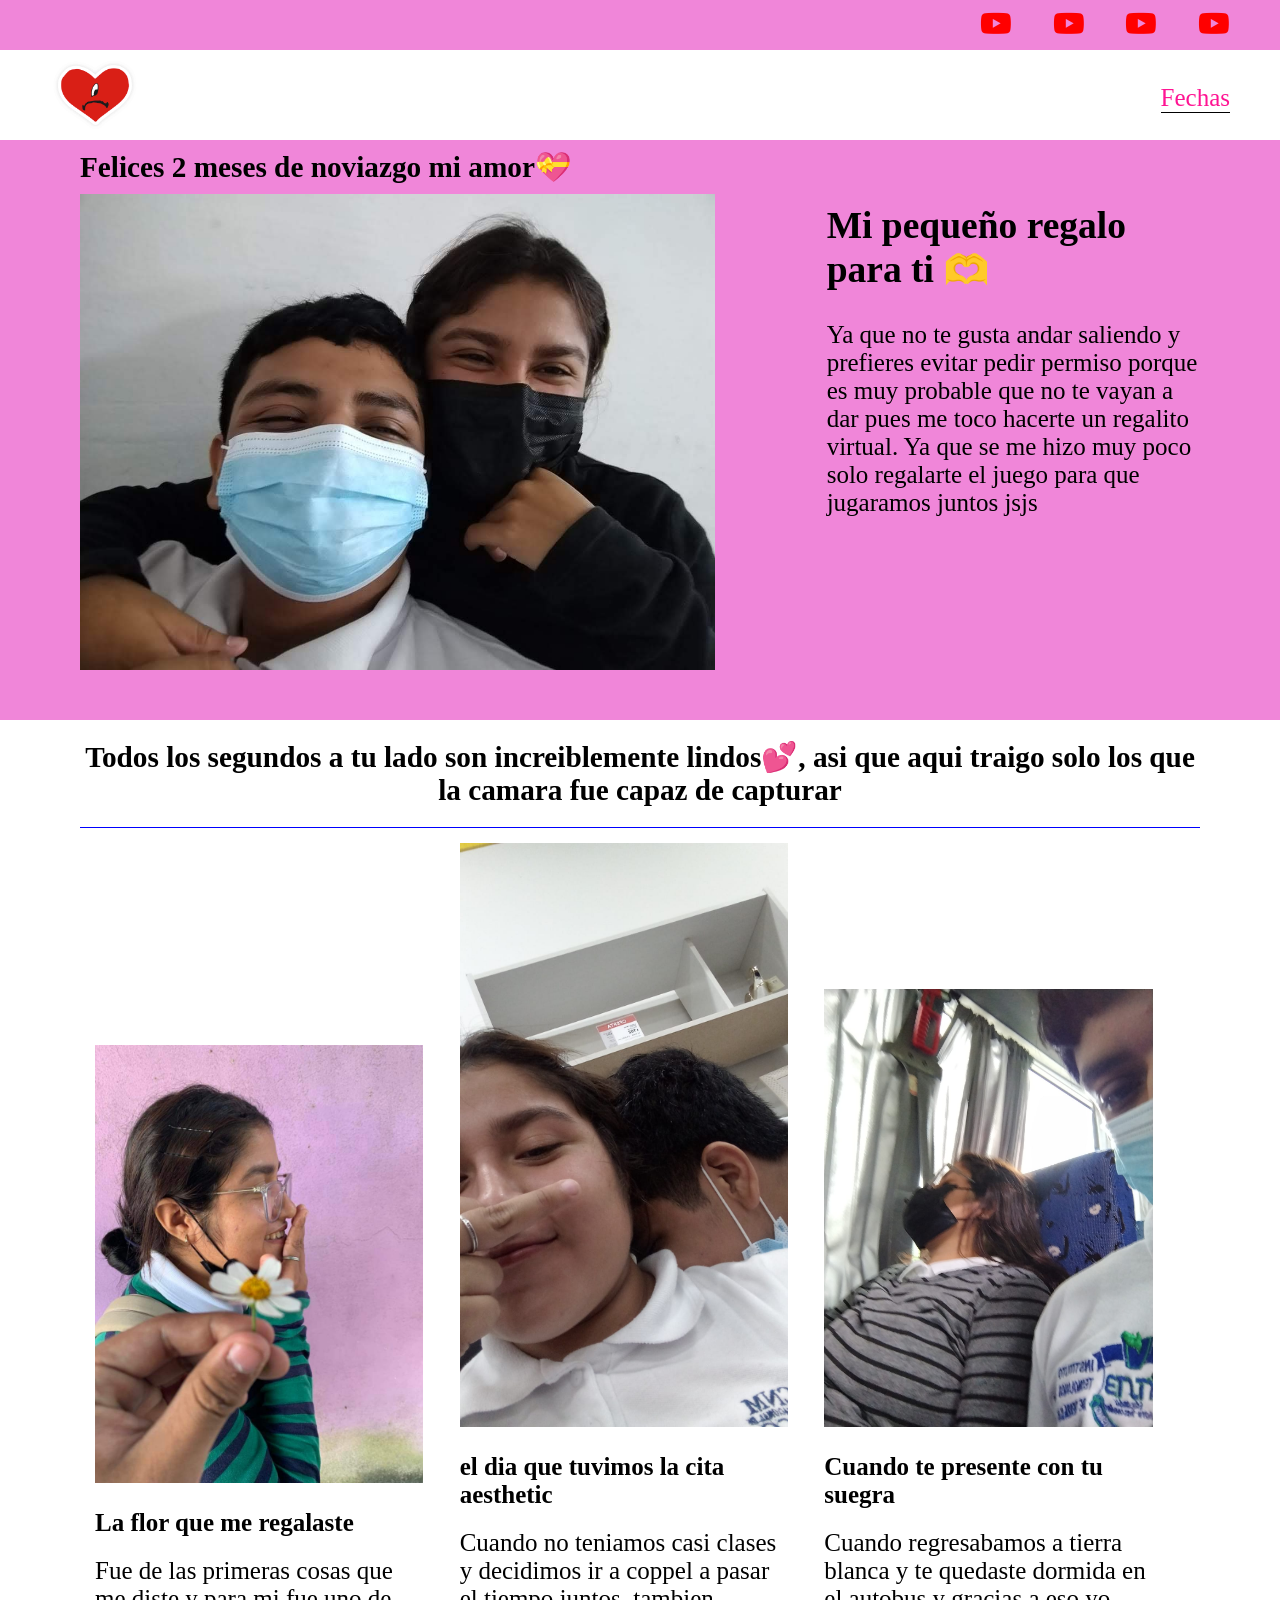
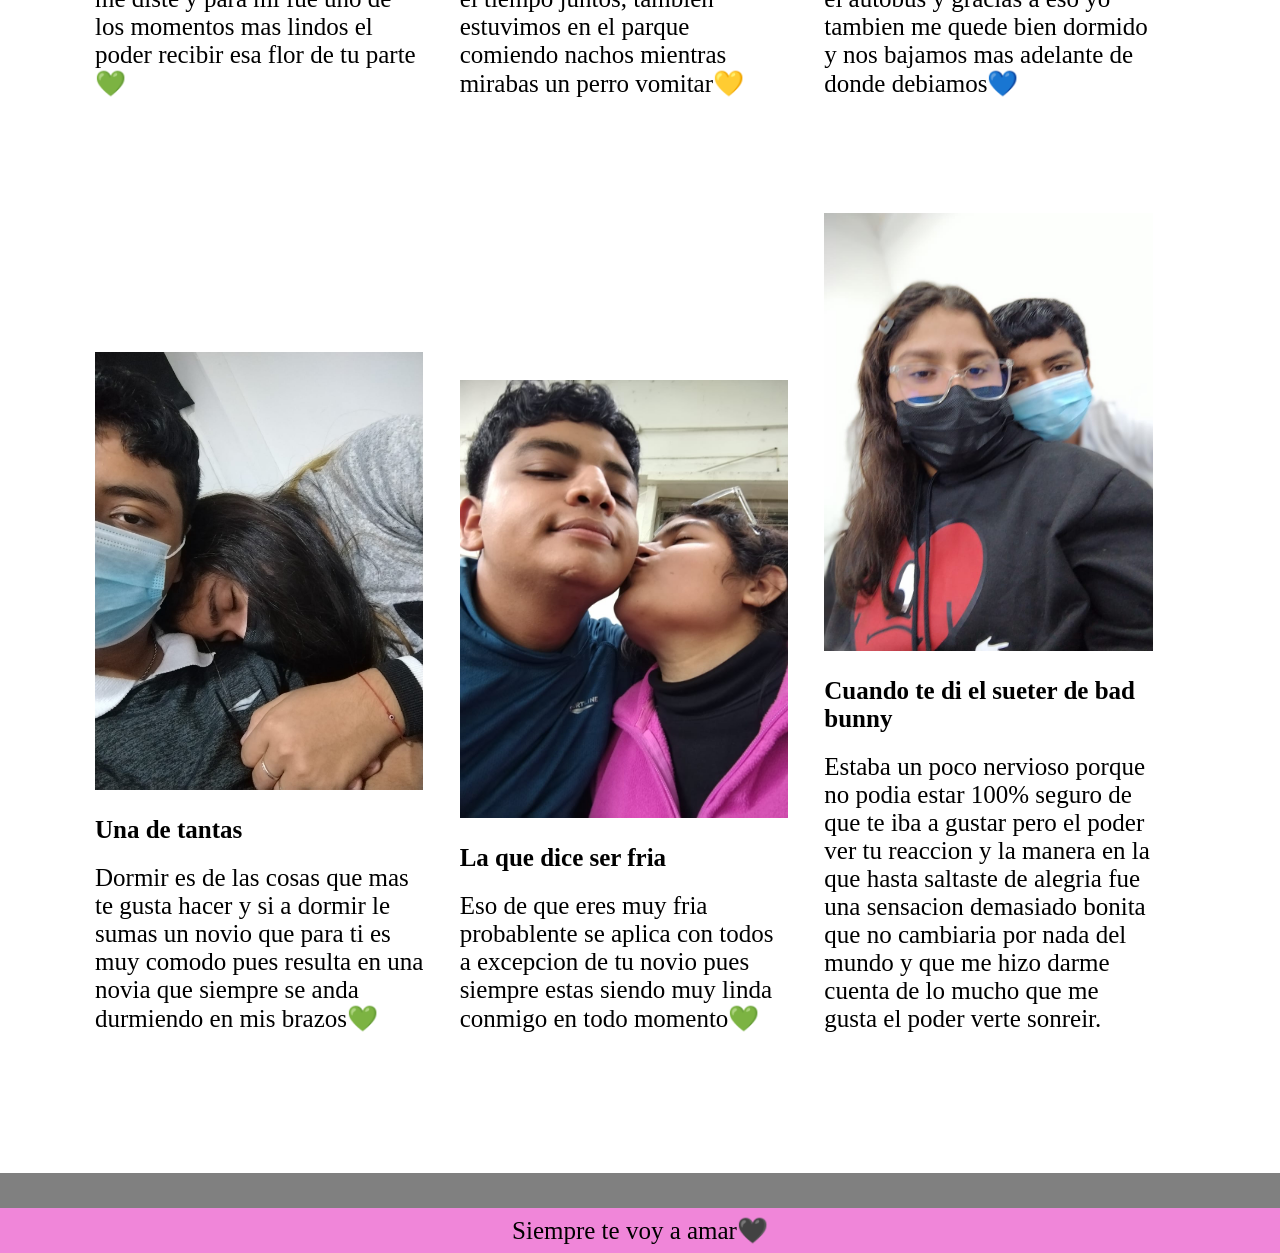
==== blogs.html @ 679513b7 "Subiendo mi primer sitioweb" ====
<!DOCTYPE html>
<html lang="en">
<head>
    <meta charset="UTF-8">
    <meta http-equiv="X-UA-Compatible" content="IE=edge">
    <meta name="viewport" content="width=device-width, initial-scale=1.0">
    <title>Nuestro noviazgo</title>
    <link rel="stylesheet" href="/css/main.css">
    <link rel="stylesheet" href="/css/all.min.css">
</head>
<body >
    <header class="header">
        <div class="social">
            <div class="social">
                <div class="social-icons">
                    <a href="https://youtube.com/watch?v=8sY9Cf4HNfY&feature=shares" target="_blank"><i class="fa-brands fa-youtube"></i></a>
                    <a href="https://youtube.com/watch?v=DxUJPrSrTRk&feature=shares"target="_blank"><i class="fa-brands fa-youtube"></i></a>
                    <a href="https://youtube.com/watch?v=dZLalxMld7s&feature=shares"target="_blank"><i class="fa-brands fa-youtube"></i></a>
                    <a href="https://youtube.com/watch?v=uaY_P7B_1so&feature=shares"target="_blank"><i class="fa-brands fa-youtube"></i></a>
                </div>
        </div>
        <nav class="nav">
            <div class="nav-logo">
                <a href="index.html">
                    <img src="/img/Vinil_Corazón-Bad-Bunny.jpg" width="90" alt="Logo de pagina">
                </a>
            </div>
            <div class="nav-link">
                 <a href="profile.html">Fechas</a>
            </div>
        </nav>
    </header>
    <main class="blogs-main">
        <section class="news">
            <div class="news-container">
                <h3>Felices 2 meses de noviazgo mi amor💝</h3>
                <img src="/img/Foto nuestra despues de ambos confesarnos.jpg" alt="imagen nuestra">
                <div class="news-info">
                    <h2>Mi pequeño regalo para ti 🫶</h2>
                    <p>Ya que no te gusta andar saliendo y
                        prefieres evitar pedir permiso porque
                        es muy probable que no te vayan a dar pues
                        me toco hacerte un regalito virtual.
                        Ya que se me hizo muy poco solo regalarte
                        el juego para que jugaramos juntos jsjs
                    </p>
                </div>
            </div>
        </section>
        <section class="momentos">
            <h3>Todos los segundos a tu lado son increiblemente lindos💕,
                asi que aqui traigo solo los que la camara fue capaz de capturar
            </h3>
            <div class="momentos-blog"> <!--Desde aqui debo copiar-->
                <img class="Imagen" src="/img/La flor que me diste.jpeg" alt="">
                <h4>La flor que me regalaste</h4>
                <p>Fue de las primeras cosas que me diste y para mi fue
                    uno de los momentos mas lindos el poder recibir esa flor
                    de tu parte💚
                </p>
            </div> <!--Hasta aqui para poder ir poniendo imagen por imagen-->
            <div class="momentos-blog"> <!--Desde aqui debo copiar-->
                <img class="Imagen" src="/img/coppel 3.jpeg" alt="">
                <h4>el dia que tuvimos la cita aesthetic</h4>
                <p>Cuando no teniamos casi clases y decidimos ir a coppel
                    a pasar el tiempo juntos, tambien estuvimos en el parque
                    comiendo nachos mientras mirabas un perro vomitar💛
                </p>
            </div> <!--Hasta aqui para poder ir poniendo imagen por imagen-->
            <div class="momentos-blog"> <!--Desde aqui debo copiar-->
                <img class="Imagen" src="/img/de regreso.jpeg" alt="">
                <h4>Cuando te presente con tu suegra</h4>
                <p>Cuando regresabamos a tierra blanca y te quedaste
                    dormida en el autobus y gracias a eso yo tambien
                    me quede bien dormido y nos bajamos mas adelante
                    de donde debiamos💙
                </p>
            </div> <!--Hasta aqui para poder ir poniendo imagen por imagen-->
            <div class="momentos-blog"> <!--Desde aqui debo copiar-->
                <img class="Imagen" src="/img/mimida.jpeg" alt="">
                <h4>Una de tantas</h4>
                <p>Dormir es de las cosas que mas te gusta hacer
                    y si a dormir le sumas un novio que para ti es
                    muy comodo pues resulta en una novia que siempre
                    se anda durmiendo en mis brazos💚
                </p>
            </div> <!--Hasta aqui para poder ir poniendo imagen por imagen-->
            <div class="momentos-blog"> <!--Desde aqui debo copiar-->
                <img class="Imagen" src="/img/besito.jpeg" alt="">
                <h4>La que dice ser fria</h4>
                <p>Eso de que eres muy fria probablente se aplica
                    con todos a excepcion de tu novio pues siempre
                    estas siendo muy linda conmigo en todo momento💚
                </p>
            </div> <!--Hasta aqui para poder ir poniendo imagen por imagen-->
            <div class="momentos-blog"> <!--Desde aqui debo copiar-->
                <img class="Imagen" src="/img/Foto despues de regalo.jpeg" alt="">
                <h4>Cuando te di el sueter de bad bunny</h4>
                <p>Estaba un poco nervioso porque no podia estar
                    100% seguro de que te iba a gustar pero el 
                    poder ver tu reaccion y la manera en la que hasta saltaste de 
                    alegria fue una sensacion demasiado bonita que
                    no cambiaria por nada del mundo y que me hizo darme cuenta
                    de lo mucho que me gusta el poder verte sonreir.
                </p>
            </div> <!--Hasta aqui para poder ir poniendo imagen por imagen-->
        </section>
    </main>
    <footer><!---->
        <p>Siempre te voy a amar🖤
        </p>
    </footer>
</body>
</html>
---- css/main.css ----
@import url('https://fonts.googleapis.com/css2?family=Rubik+Bubbles&family=Yeon+Sung&display=swap');
*{
    padding: 0px;
    margin: 0px;
    box-sizing: border-box;
}
body{
    font-family:'Yeong Sung', cursive;
    font-size: 25px;
}
.home-body{
    position: fixed;
    top: 0;
    bottom: 0;
    left: 0;
    right: 0;
}
/*Configuracion para el header de mi blog personal*/
.header{
    width: 100%;
    height: 140px;
    display: grid;/*Dividir iconos y letra aparte*/
    grid-template-rows: 1fr 1fr;/*Nos permite crear filas*/
}
.social{
    background-color: rgb(240, 134, 217);
    width: 100%;
    height: 50px;
    display:grid;
}
.social-icons{
    width: 250px;
    height: auto;
    display: flex;
    align-items: center;
    justify-content: space-between;
    justify-self: end;
    margin-right: 50px;
}
.social-icons a{
    color: red;
    font-size: 28px;
}
.social-icons a:hover{
    color: white;
    cursor: pointer;
}
.nav{
    display: grid;
    grid-template-columns: 1fr 1fr;
    height: 90px;
    background-color: white;
}
.nav-logo{
    margin-left: 50px;
    display: flex;
    align-items: center;
}
.nav-link a:hover{
    color: blue;
    cursor: pointer;
}
.nav-link{
    display: flex;
    align-items: center;
    justify-content: flex-end;
    margin-right: 50px;
}
.nav-link a{
    text-decoration: none;
    color: deeppink;
    border-bottom: 1px solid black;
}
/*Etiqueta main para mi pagina*/
.home-main{
    display: grid; 
    grid-template-columns: 1fr 4fr 1fr;
    height: 100%;
    background-image: url(/img/IMG-20221123-WA0013.jpeg);
    background-position: center; /*Con esto podemos centrar la imagen en nuestro contenedor */
    background-repeat: no-repeat;/*Con esto evitamos que la iamgen se repita*/
    background-size: cover;
}
.main-container{
    display: grid;
    grid-column: 2;
    justify-items: center;
    height: 350px;
    margin-top: 80px;
}
.main-container__texto{
    text-align: center;
    font-size: 30px; 
    font-weight: 700;
    letter-spacing: 5px;
    color: deeppink;
}
.main-container__link{
    background-color: rgb(134, 240, 240);
    display: inline-block;
    padding: 10px 20px;
    text-decoration: none;
    color: deeppink;
    font-weight: 700;
    font-size: 18px;
    height: 45px;
    border-radius: 10px;
}
.main-container__link:hover{
    background-color: rgb(62, 173, 173);
    cursor: pointer;
}
/*Pagina de blogs*/
.blogs-main{
    display: grid;
}
.news{
    background-color: rgb(240, 134, 217);
    padding: 10px 80px 40px;
}
.news-container{
    display: grid;
    grid-template-columns: 2fr 1fr;
    grid-template-rows: 2fr;
}
.news-container img{
    grid-column: 1;
    width: 85%;
    display: inline-block;
    margin: 10px 0px;
}
.news-info{
    grid-column: 2;
}
.news-info h2{
    margin-top: 20px;
}
.news-info p{
    margin: 30px 0px;
}
/*Boton de la pagina*/
.blogs-btn{
    text-decoration: none;
    background-color: rgb(134, 240, 240);
    display: inline-block;
    padding: 10px 20px;
    text-decoration: none;
    color: deeppink;
    font-weight: 700;
    font-size: 18px;
    height: 45px;
    border-radius: 10px;
}
.blogs-btn:hover{
    background-color: rgb(62, 173, 173);
    cursor: pointer;
}
/*Imagenes*/
.momentos{
    padding: 0px 80px 40px;
}
.momentos h3{
    border-bottom: 1px solid blue;
    padding: 20px 0;
    text-align: center;
}
.momentos-blog{
    display: inline-block;
    padding: 15px;
    max-width: 32%;
    margin-bottom: 50px;
}
.momentos-blog img{
    width: 100%;
}
.momentos-blog h4{
    margin: 20px 0px;
}
.momentos-blog p{
    margin-bottom: 35px;
}
/*aqui edito el footer*/
footer{
    width: 100%;
    height: 80px;
    background-color: rgb(240, 134, 217);
    border-top: 35px solid gray;
    text-align: center;
    display: flex;
    align-items: center;
    justify-content: center;
}
footer p{
    color: black;
    text-align: center;
}
  /*Las fechas*/
  .fechas.main{
    display: grid;
}
.fechas{
    background-color: rgb(240, 134, 217);
    padding: 10px 80px 40px;
}
.fechas-img{
    display: grid;
    grid-template-columns: 2fr 1fr;
    grid-template-rows: 2fr;
}
.fechas-img img{
    grid-column: 1;
    width: 85%;
    display: inline-block;
    margin: 10px 0px;
}
.fechas-img h2{
    grid-column: 1;
}
.fechas-img h3{
    grid-row: 1;
}
.fechas.img h4{
    display: flex;
    align-items: center;
    margin: 30px 0px;
}
.centrar{
    display: flex;
    justify-content: center;
    align-items: center;
}
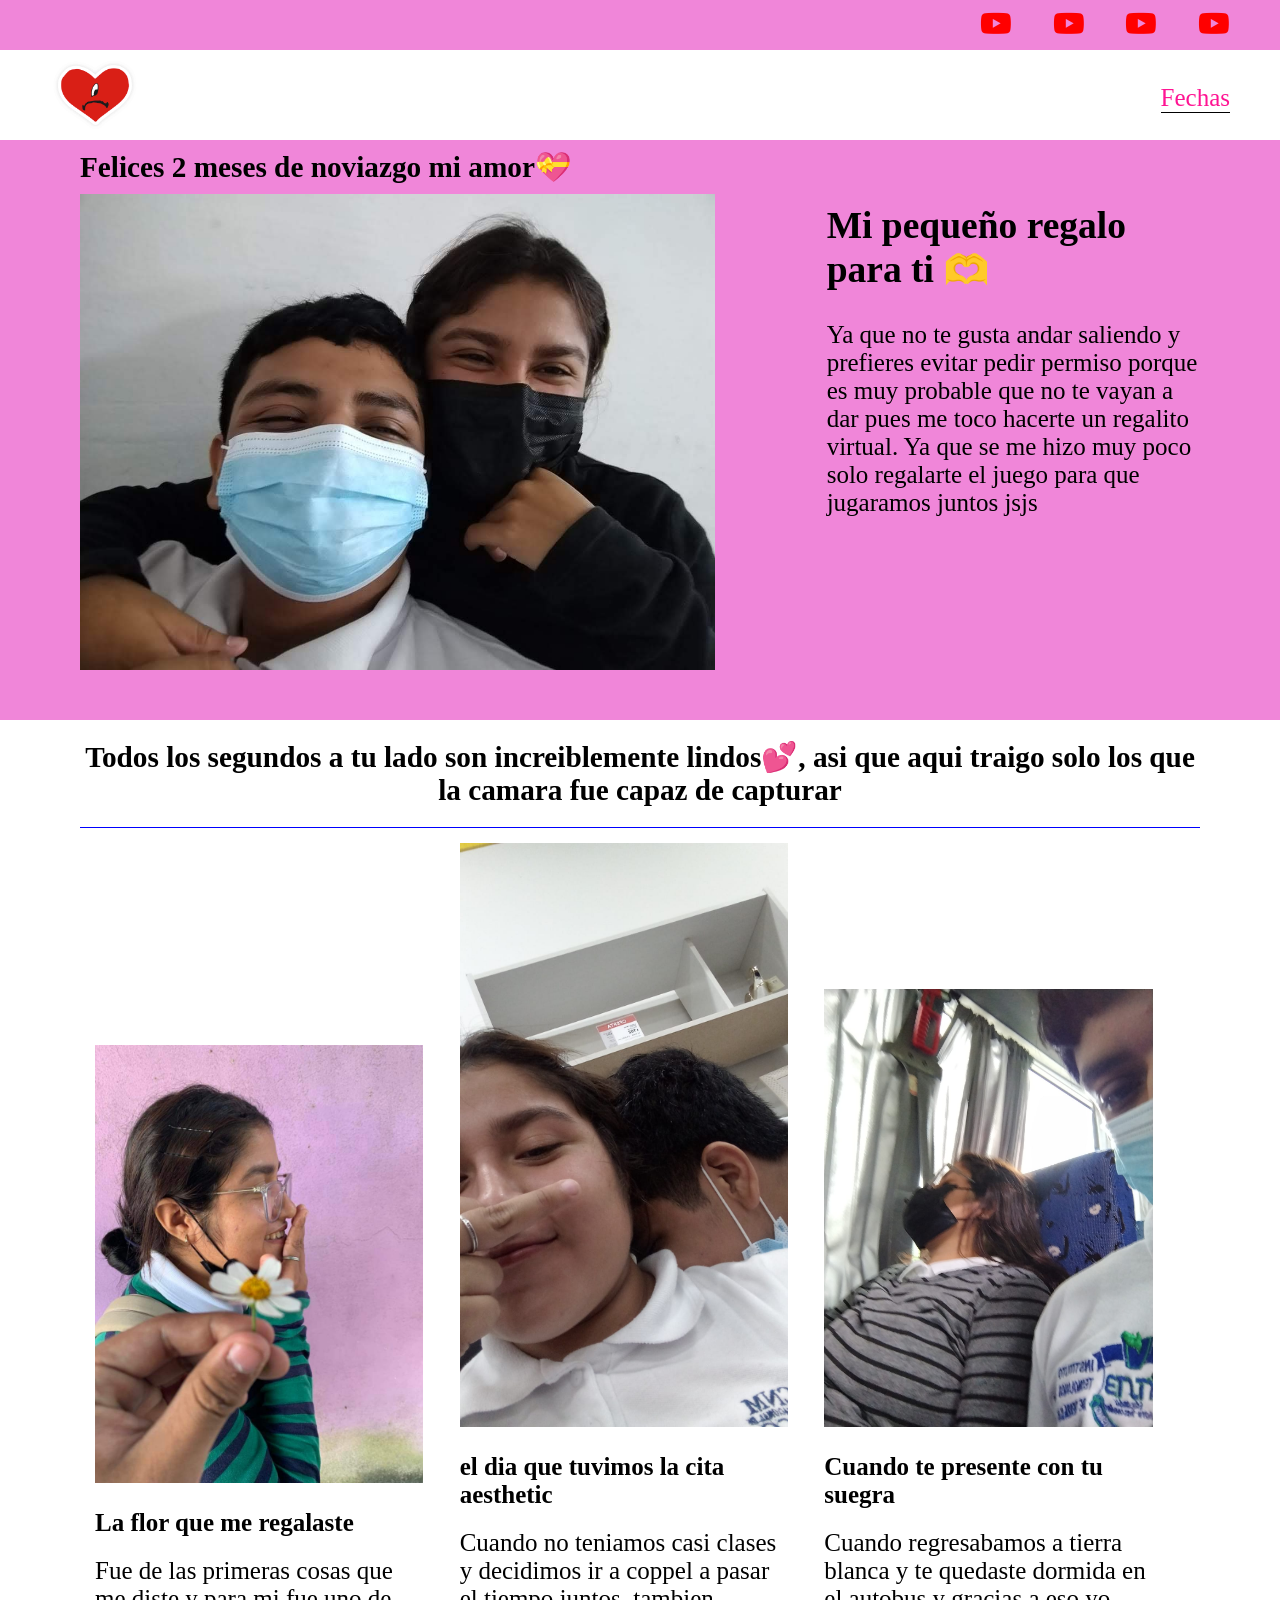
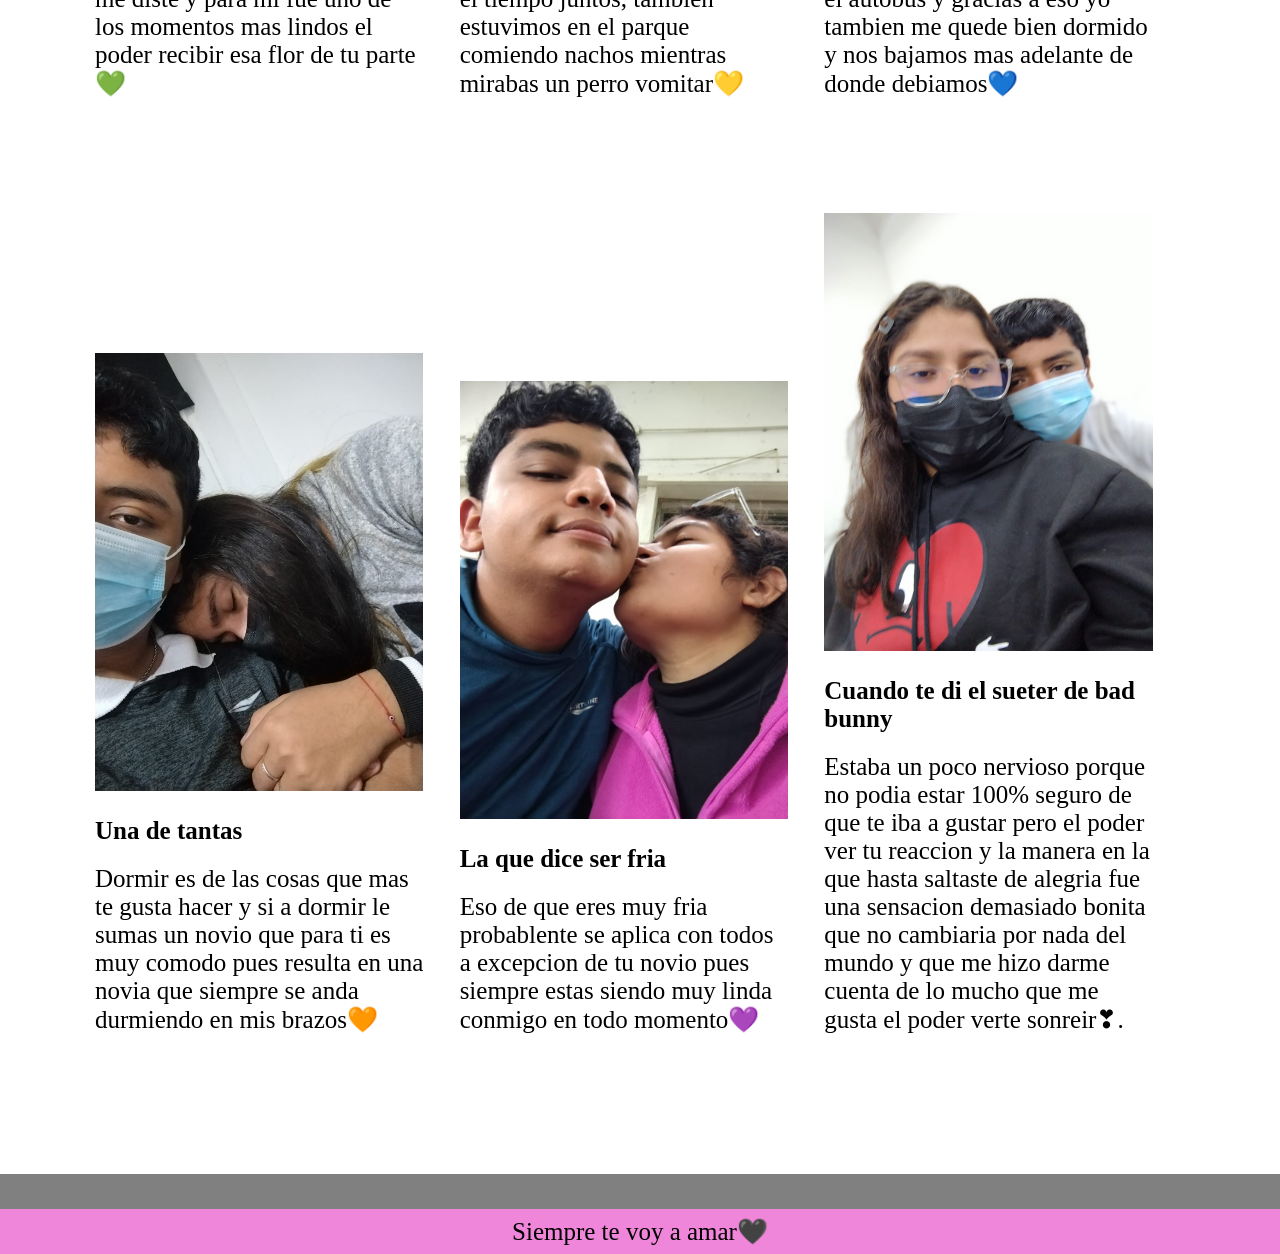
==== commit c3ca9686: "Update blogs.html" ====
--- a/blogs.html
+++ b/blogs.html
@@ -82,7 +82,7 @@
                 <p>Dormir es de las cosas que mas te gusta hacer
                     y si a dormir le sumas un novio que para ti es
                     muy comodo pues resulta en una novia que siempre
-                    se anda durmiendo en mis brazos💚
+                    se anda durmiendo en mis brazos🧡
                 </p>
             </div> <!--Hasta aqui para poder ir poniendo imagen por imagen-->
             <div class="momentos-blog"> <!--Desde aqui debo copiar-->
@@ -90,7 +90,7 @@
                 <h4>La que dice ser fria</h4>
                 <p>Eso de que eres muy fria probablente se aplica
                     con todos a excepcion de tu novio pues siempre
-                    estas siendo muy linda conmigo en todo momento💚
+                    estas siendo muy linda conmigo en todo momento💜
                 </p>
             </div> <!--Hasta aqui para poder ir poniendo imagen por imagen-->
             <div class="momentos-blog"> <!--Desde aqui debo copiar-->
@@ -101,7 +101,7 @@
                     poder ver tu reaccion y la manera en la que hasta saltaste de 
                     alegria fue una sensacion demasiado bonita que
                     no cambiaria por nada del mundo y que me hizo darme cuenta
-                    de lo mucho que me gusta el poder verte sonreir.
+                    de lo mucho que me gusta el poder verte sonreir❣.
                 </p>
             </div> <!--Hasta aqui para poder ir poniendo imagen por imagen-->
         </section>
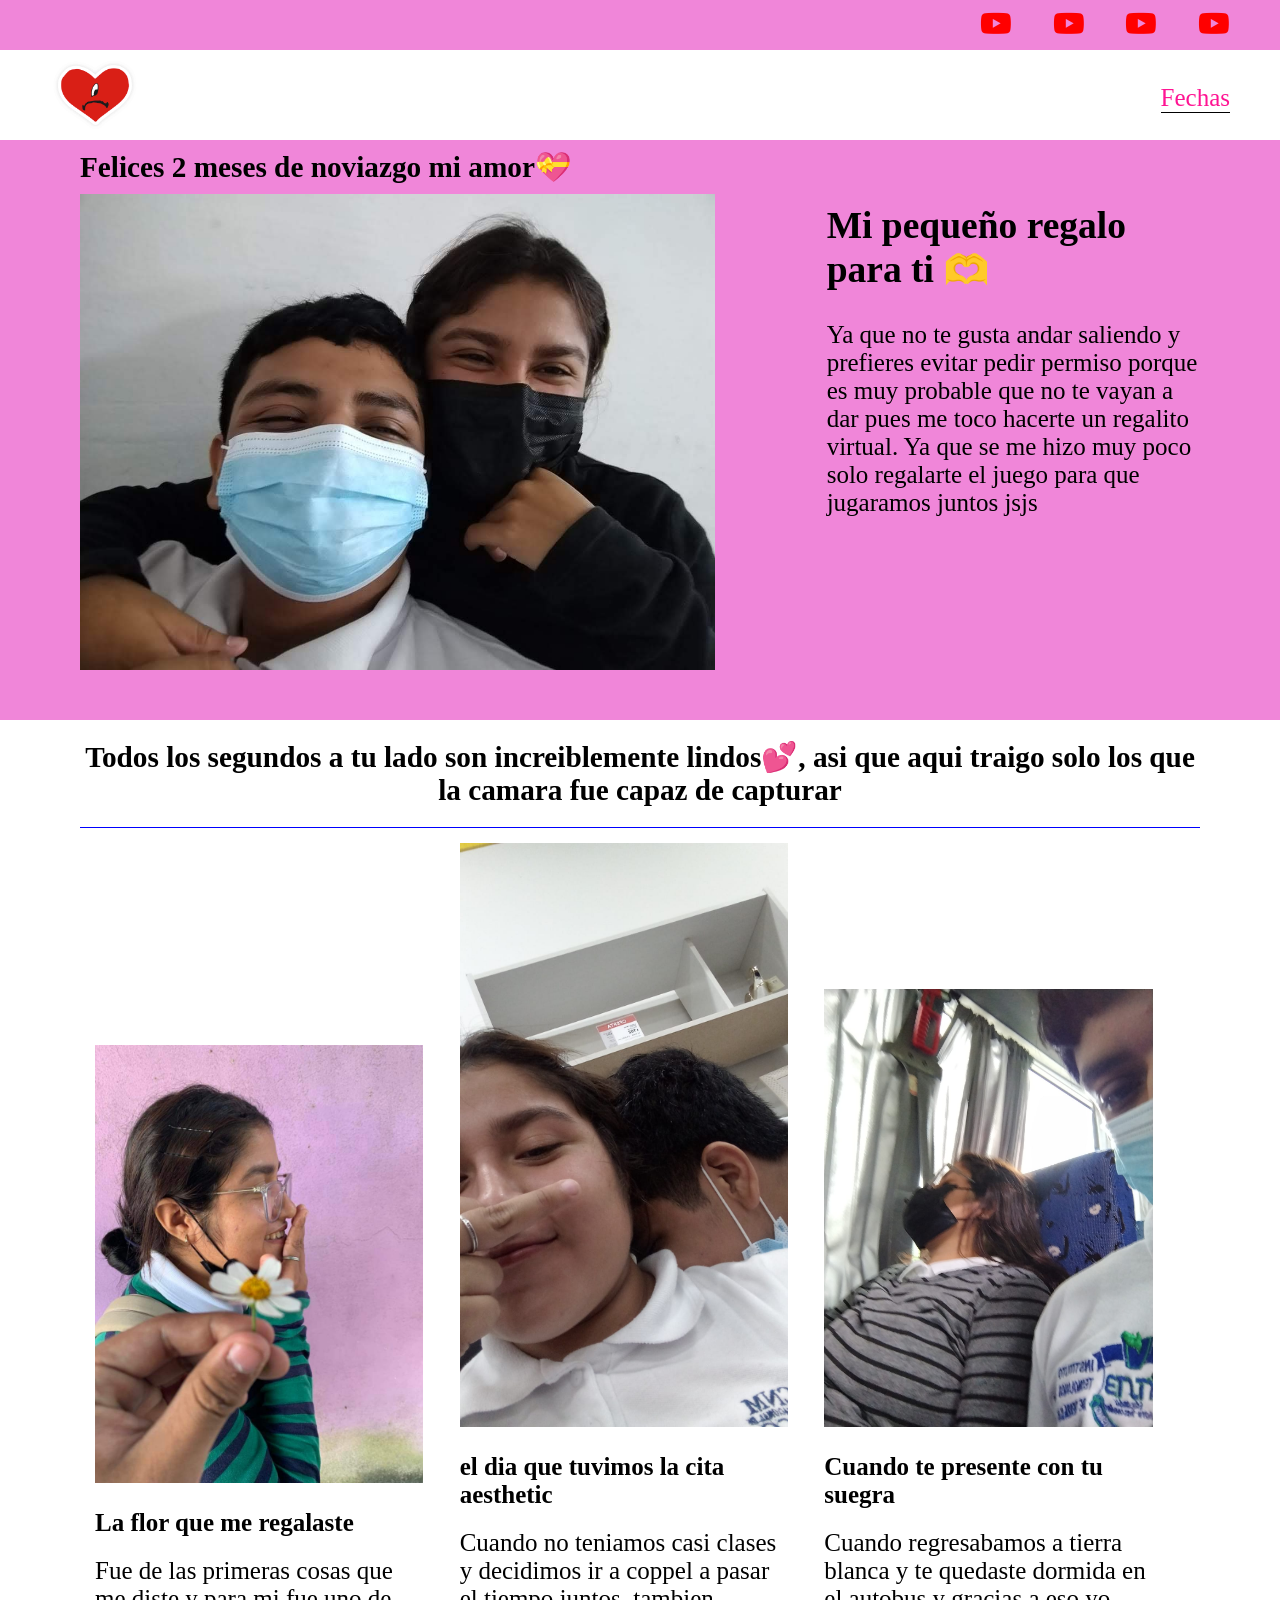
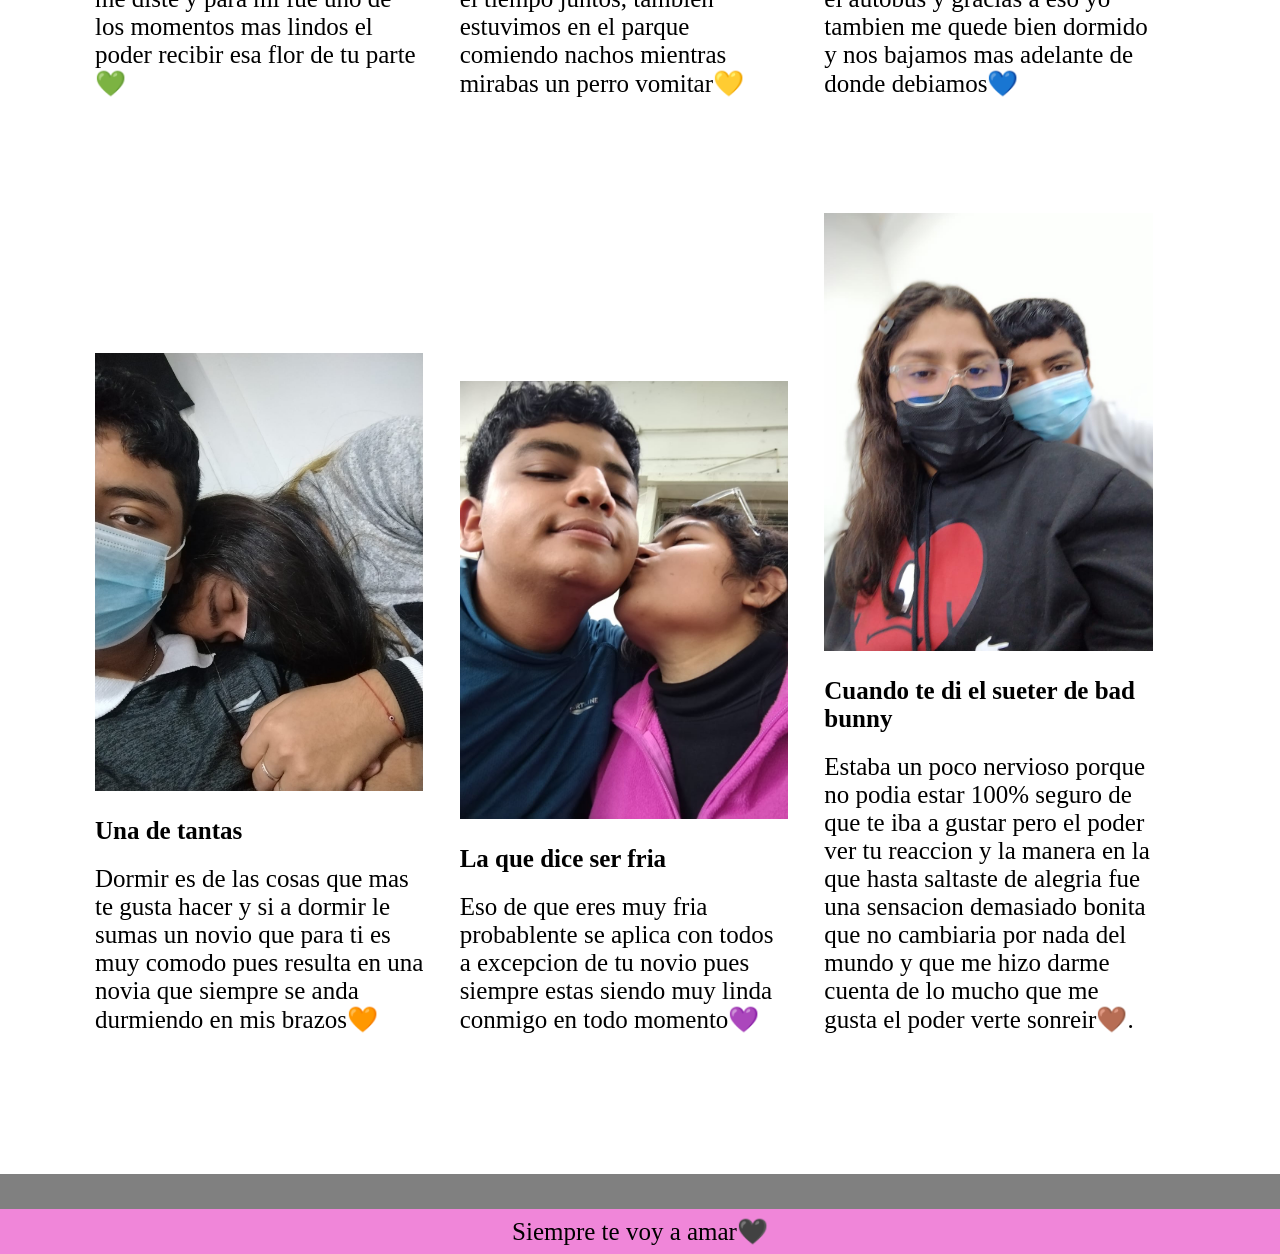
==== commit 8e771aa9: "cambio de emoji" ====
--- a/blogs.html
+++ b/blogs.html
@@ -101,7 +101,7 @@
                     poder ver tu reaccion y la manera en la que hasta saltaste de 
                     alegria fue una sensacion demasiado bonita que
                     no cambiaria por nada del mundo y que me hizo darme cuenta
-                    de lo mucho que me gusta el poder verte sonreir❣.
+                    de lo mucho que me gusta el poder verte sonreir🤎.
                 </p>
             </div> <!--Hasta aqui para poder ir poniendo imagen por imagen-->
         </section>
